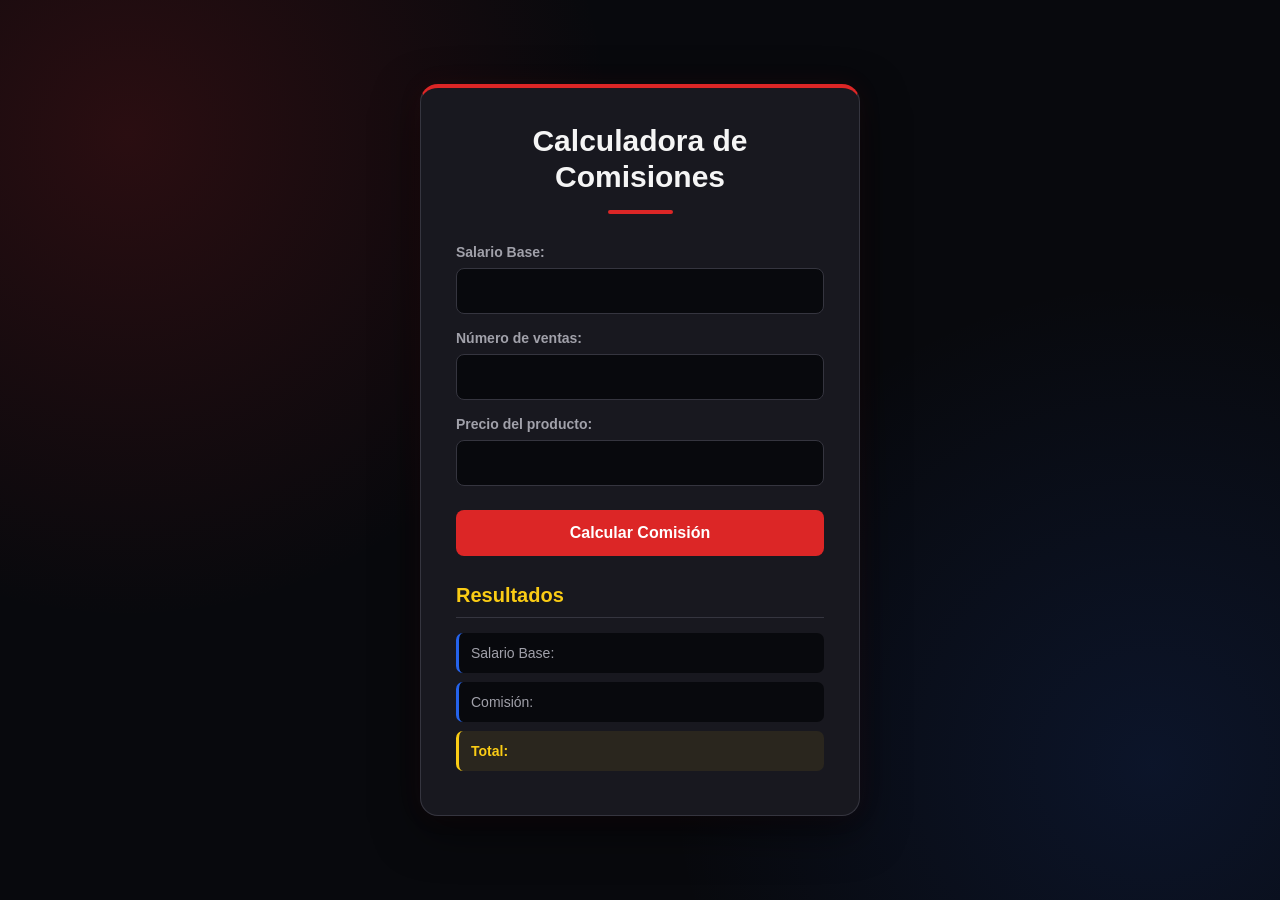
==== index.html @ 2269eaf5 "renombramos html" ====
<!DOCTYPE html>
<html lang="es">
<head>
    <meta charset="UTF-8">
    <meta name="viewport" content="width=device-width, initial-scale=1.0">
    <title>Calculadora de Comisiones</title>
    <link rel="stylesheet" href="ventas.css">
    <script src="utilitario.js" defer></script>
    <script src="ventas.js" defer></script>
</head>
<body>

    <div class="contenedor">
        <h1>Calculadora de Comisiones</h1>

        <label>Salario Base:</label>
        <input type="text" id="txtSueldoBase">

        <label>Número de ventas:</label>
        <input type="text" id="txtVentas">

        <label>Precio del producto:</label>
        <input type="text" id="txtPrecio">

        <button onclick="calcular()">Calcular Comisión</button>

        <h2>Resultados</h2>
        <p>Salario Base: <span id="spSueldoBase"></span></p>
        <p>Comisión: <span id="spComision"></span></p>
        <p>Total: <span id="spTotal"></span></p>
    </div>

    
</body>
</html>
---- ventas.css ----
/* =====================================
   CALCULADORA DE COMISIONES
   PALETA TRIADICA: ROJO - AZUL - AMARILLO
   ===================================== */

:root {
    --rojo: #DC2626;
    --rojo-hover: #B91C1C;
    --negro: #08090D;
    --superficie: #18181F;
    --azul: #2563EB;
    --amarillo: #FACC15;
    --texto: #F5F5F5;
    --texto-secundario: #A1A1AA;
    --borde: #35353F;
}

/* RESET */

* {
    margin: 0;
    padding: 0;
    box-sizing: border-box;
}

/* FONDO GENERAL */

body {
    font-family: Arial, sans-serif;
    background:
        radial-gradient(
            circle at 10% 15%,
            rgba(220, 38, 38, 0.16),
            transparent 35%
        ),
        radial-gradient(
            circle at 90% 85%,
            rgba(37, 99, 235, 0.13),
            transparent 35%
        ),
        var(--negro);

    color: var(--texto);

    min-height: 100vh;
    min-height: 100svh;

    display: flex;
    justify-content: center;
    align-items: center;

    padding: 30px 16px;
}

/* CONTENEDOR PRINCIPAL */

.contenedor {
    background: var(--superficie);

    width: 100%;
    max-width: 440px;

    padding: clamp(22px, 5vw, 35px);

    border-radius: 18px;

    border: 1px solid var(--borde);

    border-top: 4px solid var(--rojo);

    box-shadow:
        0 15px 45px rgba(0, 0, 0, 0.5),
        0 0 25px rgba(220, 38, 38, 0.08);

}

/* TITULOS */

h1 {
    font-size: clamp(23px, 5vw, 30px);

    text-align: center;

    color: var(--texto);

    margin-bottom: 30px;

    line-height: 1.2;
}

h1::after {
    content: "";

    display: block;

    width: 65px;
    height: 4px;

    background: var(--rojo);

    margin: 15px auto 0;

    border-radius: 10px;
}

h2 {
    font-size: 20px;

    color: var(--amarillo);

    margin-top: 28px;
    margin-bottom: 15px;

    border-bottom: 1px solid var(--borde);

    padding-bottom: 10px;
}

/* ETIQUETAS */

label {
    display: block;

    margin-bottom: 8px;
    margin-top: 16px;

    font-size: 14px;

    font-weight: bold;

    color: var(--texto-secundario);
}

/* CAMPOS DE ENTRADA */

input {
    display: block;

    width: 100%;

    padding: 13px 14px;

    margin-bottom: 12px;

    background: var(--negro);

    color: var(--texto);

    border: 1px solid var(--borde);

    border-radius: 8px;

    font-size: 16px;

    outline: none;

    transition: border 0.3s, box-shadow 0.3s;
}

input:focus {
    border-color: var(--azul);

    box-shadow: 0 0 0 3px rgba(37, 99, 235, 0.2);
}

/* BOTON */

button {
    width: 100%;

    padding: 14px;

    margin-top: 12px;

    background: var(--rojo);

    border: none;

    border-radius: 8px;

    color: white;

    font-size: 16px;

    font-weight: bold;

    cursor: pointer;

    transition:
        background 0.3s,
        transform 0.2s,
        box-shadow 0.3s;
}

button:hover {
    background: var(--rojo-hover);

    box-shadow: 0 5px 20px rgba(220, 38, 38, 0.3);

    transform: translateY(-2px);
}

button:active {
    transform: scale(0.98);
}

button:focus-visible {
    outline: 3px solid var(--amarillo);
    outline-offset: 3px;
}

/* RESULTADOS */

p {
    display: flex;

    justify-content: space-between;

    gap: 12px;

    padding: 12px;

    margin-bottom: 9px;

    background: var(--negro);

    border-radius: 7px;

    border-left: 3px solid var(--azul);

    color: var(--texto-secundario);

    font-size: 14px;

    flex-wrap: wrap;
}

p span {
    color: var(--texto);

    font-weight: bold;

    overflow-wrap: anywhere;
}

/* TOTAL */

p:last-child {
    border-left-color: var(--amarillo);

    background: rgba(250, 204, 21, 0.08);

    color: var(--amarillo);

    font-weight: bold;
}

p:last-child span {
    color: var(--amarillo);
}

/* =====================================
   RESPONSIVE DESIGN
   ===================================== */

/* TABLETS */

@media (max-width: 768px) {

    body {
        padding: 25px 16px;
    }

    .contenedor {
        max-width: 420px;
    }

}

/* TELEFONOS */

@media (max-width: 480px) {

    body {
        padding: 18px 12px;
        align-items: flex-start;
    }

    .contenedor {
        padding: 22px 18px;

        border-radius: 13px;
    }

    h1 {
        font-size: 24px;
        margin-bottom: 25px;
    }

    h2 {
        font-size: 18px;
    }

    input {
        padding: 12px;
        font-size: 16px;
    }

    button {
        padding: 13px;
    }

    p {
        font-size: 13px;
    }

}

/* TELEFONOS PEQUEÑOS */

@media (max-width: 320px) {

    .contenedor {
        padding: 18px 13px;
    }

    h1 {
        font-size: 21px;
    }

}
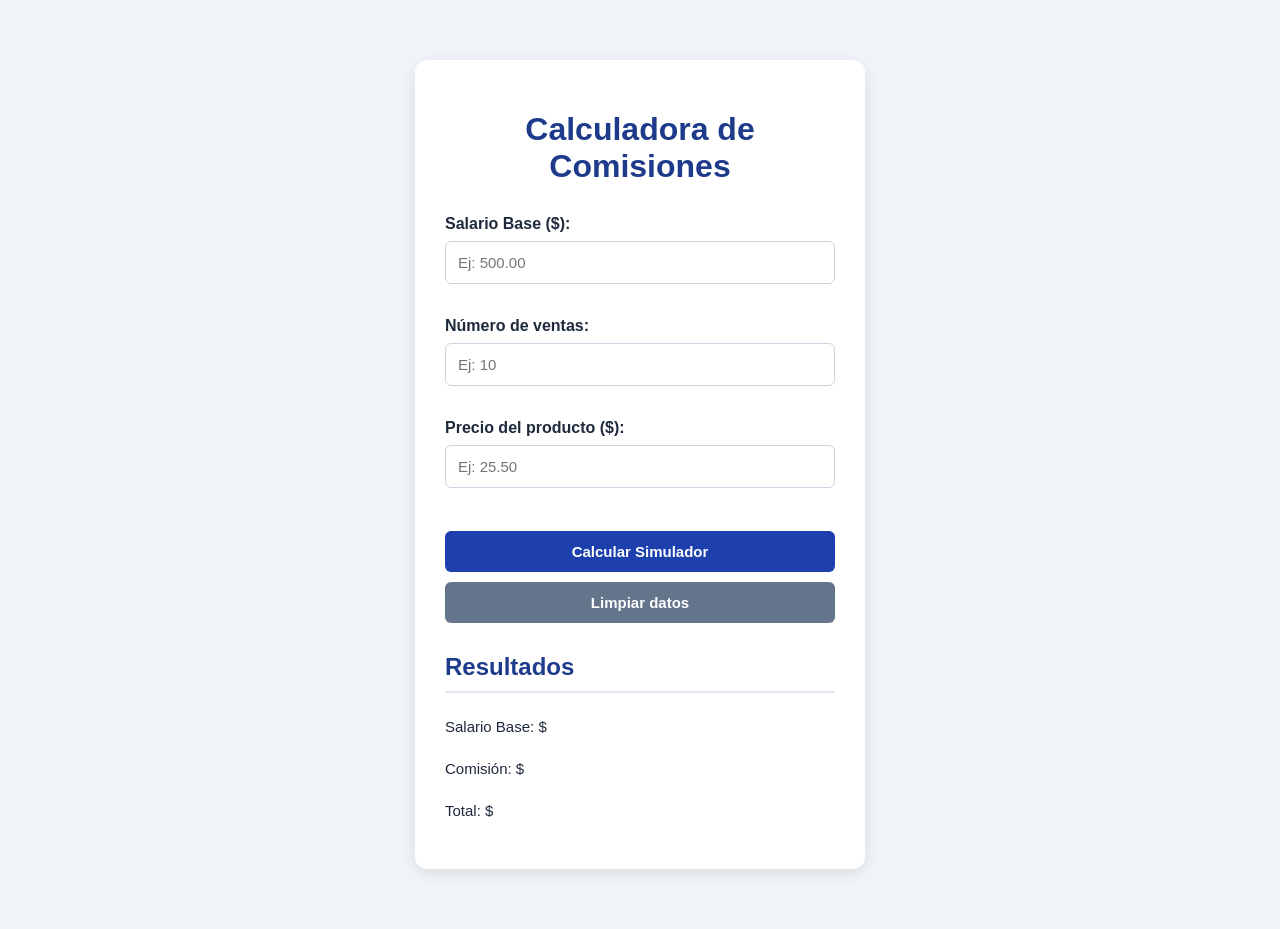
==== commit d205ac48: "agregamos validaciones adicionales y modificamos con un promp" ====
--- a/index.html
+++ b/index.html
@@ -1,35 +1,124 @@
 <!DOCTYPE html>
 <html lang="es">
+
 <head>
+
     <meta charset="UTF-8">
+
     <meta name="viewport" content="width=device-width, initial-scale=1.0">
+
     <title>Calculadora de Comisiones</title>
+
     <link rel="stylesheet" href="ventas.css">
+
     <script src="utilitario.js" defer></script>
     <script src="ventas.js" defer></script>
+
 </head>
+
 <body>
 
     <div class="contenedor">
+
         <h1>Calculadora de Comisiones</h1>
 
-        <label>Salario Base:</label>
-        <input type="text" id="txtSueldoBase">
 
-        <label>Número de ventas:</label>
-        <input type="text" id="txtVentas">
+        <!-- SALARIO BASE -->
 
-        <label>Precio del producto:</label>
-        <input type="text" id="txtPrecio">
+        <label for="txtSueldoBase">
+            Salario Base ($):
+        </label>
 
-        <button onclick="calcular()">Calcular Comisión</button>
+        <input
+            type="text"
+            id="txtSueldoBase"
+            placeholder="Ej: 500.00"
+        >
+
+        <span
+            id="errorSueldoBase"
+            class="mensaje-error"
+        ></span>
+
+
+        <!-- NÚMERO DE VENTAS -->
+
+        <label for="txtVentas">
+            Número de ventas:
+        </label>
+
+        <input
+            type="text"
+            id="txtVentas"
+            placeholder="Ej: 10"
+        >
+
+        <span
+            id="errorVentas"
+            class="mensaje-error"
+        ></span>
+
+
+        <!-- PRECIO DEL PRODUCTO -->
+
+        <label for="txtPrecio">
+            Precio del producto ($):
+        </label>
+
+        <input
+            type="text"
+            id="txtPrecio"
+            placeholder="Ej: 25.50"
+        >
+
+        <span
+            id="errorPrecio"
+            class="mensaje-error"
+        ></span>
+
+
+        <!-- BOTÓN CALCULAR -->
+
+        <button
+            type="button"
+            onclick="calcular()"
+        >
+            Calcular Simulador
+        </button>
+
+
+        <!-- BOTÓN LIMPIAR -->
+
+        <button
+            type="button"
+            onclick="limpiar()"
+        >
+            Limpiar datos
+        </button>
+
+
+        <!-- RESULTADOS -->
 
         <h2>Resultados</h2>
-        <p>Salario Base: <span id="spSueldoBase"></span></p>
-        <p>Comisión: <span id="spComision"></span></p>
-        <p>Total: <span id="spTotal"></span></p>
+
+        <p>
+            Salario Base:
+            $<span id="spSueldoBase"></span>
+        </p>
+
+        <p>
+            Comisión:
+            $<span id="spComision"></span>
+        </p>
+
+        <p>
+            Total:
+            $<span id="spTotal"></span>
+        </p>
+
     </div>
 
-    
 </body>
-</html>+
+</html>
+
--- a/ventas.css
+++ b/ventas.css
@@ -1,332 +1,173 @@
 
-/* =====================================
-   CALCULADORA DE COMISIONES
-   PALETA TRIADICA: ROJO - AZUL - AMARILLO
-   ===================================== */
+/* =================================
+   ESTILOS GENERALES
+================================= */
 
-:root {
-    --rojo: #DC2626;
-    --rojo-hover: #B91C1C;
-    --negro: #08090D;
-    --superficie: #18181F;
-    --azul: #2563EB;
-    --amarillo: #FACC15;
-    --texto: #F5F5F5;
-    --texto-secundario: #A1A1AA;
-    --borde: #35353F;
+body {
+    margin: 0;
+    padding: 30px 15px;
+    min-height: 100vh;
+    box-sizing: border-box;
+
+    font-family: Arial, sans-serif;
+    background-color: #f1f5f9;
+    color: #1e293b;
 }
 
-/* RESET */
 
-* {
-    margin: 0;
-    padding: 0;
+/* =================================
+   CONTENEDOR PRINCIPAL
+================================= */
+
+.contenedor {
+    width: 100%;
+    max-width: 450px;
+    margin: 30px auto;
+    padding: 30px;
+
     box-sizing: border-box;
+    background-color: #ffffff;
+    border-radius: 12px;
+
+    box-shadow: 0 4px 15px rgba(0, 0, 0, 0.10);
 }
 
-/* FONDO GENERAL */
 
-body {
-    font-family: Arial, sans-serif;
-    background:
-        radial-gradient(
-            circle at 10% 15%,
-            rgba(220, 38, 38, 0.16),
-            transparent 35%
-        ),
-        radial-gradient(
-            circle at 90% 85%,
-            rgba(37, 99, 235, 0.13),
-            transparent 35%
-        ),
-        var(--negro);
-
-    color: var(--texto);
-
-    min-height: 100vh;
-    min-height: 100svh;
-
-    display: flex;
-    justify-content: center;
-    align-items: center;
-
-    padding: 30px 16px;
-}
-
-/* CONTENEDOR PRINCIPAL */
-
-.contenedor {
-    background: var(--superficie);
-
-    width: 100%;
-    max-width: 440px;
-
-    padding: clamp(22px, 5vw, 35px);
-
-    border-radius: 18px;
-
-    border: 1px solid var(--borde);
-
-    border-top: 4px solid var(--rojo);
-
-    box-shadow:
-        0 15px 45px rgba(0, 0, 0, 0.5),
-        0 0 25px rgba(220, 38, 38, 0.08);
-
-}
-
-/* TITULOS */
+/* =================================
+   TITULOS
+================================= */
 
 h1 {
-    font-size: clamp(23px, 5vw, 30px);
-
     text-align: center;
-
-    color: var(--texto);
-
+    color: #1e3a8a;
     margin-bottom: 30px;
-
-    line-height: 1.2;
-}
-
-h1::after {
-    content: "";
-
-    display: block;
-
-    width: 65px;
-    height: 4px;
-
-    background: var(--rojo);
-
-    margin: 15px auto 0;
-
-    border-radius: 10px;
 }
 
 h2 {
-    font-size: 20px;
-
-    color: var(--amarillo);
-
-    margin-top: 28px;
-    margin-bottom: 15px;
-
-    border-bottom: 1px solid var(--borde);
-
+    margin-top: 30px;
+    color: #1e3a8a;
+    border-bottom: 2px solid #e2e8f0;
     padding-bottom: 10px;
 }
 
-/* ETIQUETAS */
+
+/* =================================
+   ETIQUETAS E INPUTS
+================================= */
 
 label {
     display: block;
-
     margin-bottom: 8px;
-    margin-top: 16px;
-
-    font-size: 14px;
-
     font-weight: bold;
-
-    color: var(--texto-secundario);
 }
 
-/* CAMPOS DE ENTRADA */
+input {
+    width: 100%;
+    padding: 12px;
+    margin-bottom: 15px;
 
-input {
-    display: block;
+    box-sizing: border-box;
+    border: 1px solid #cbd5e1;
+    border-radius: 6px;
 
-    width: 100%;
-
-    padding: 13px 14px;
-
-    margin-bottom: 12px;
-
-    background: var(--negro);
-
-    color: var(--texto);
-
-    border: 1px solid var(--borde);
-
-    border-radius: 8px;
-
-    font-size: 16px;
-
+    font-size: 15px;
     outline: none;
-
-    transition: border 0.3s, box-shadow 0.3s;
 }
 
 input:focus {
-    border-color: var(--azul);
-
-    box-shadow: 0 0 0 3px rgba(37, 99, 235, 0.2);
+    border-color: #2563eb;
+    box-shadow: 0 0 4px rgba(37, 99, 235, 0.3);
 }
 
-/* BOTON */
+
+/* =================================
+   MENSAJES DE ERROR
+================================= */
+
+.mensaje-error {
+    display: block;
+    color: #dc2626;
+    font-size: 13px;
+    font-style: italic;
+
+    margin-top: -10px;
+    margin-bottom: 12px;
+
+    min-height: 16px;
+}
+
+
+/* =================================
+   BOTONES
+================================= */
 
 button {
     width: 100%;
+    padding: 12px;
 
-    padding: 14px;
-
-    margin-top: 12px;
-
-    background: var(--rojo);
+    margin-top: 10px;
 
     border: none;
+    border-radius: 6px;
 
-    border-radius: 8px;
-
+    background-color: #1e40af;
     color: white;
 
-    font-size: 16px;
-
+    font-size: 15px;
     font-weight: bold;
 
     cursor: pointer;
-
-    transition:
-        background 0.3s,
-        transform 0.2s,
-        box-shadow 0.3s;
+    transition: background-color 0.3s;
 }
 
 button:hover {
-    background: var(--rojo-hover);
-
-    box-shadow: 0 5px 20px rgba(220, 38, 38, 0.3);
-
-    transform: translateY(-2px);
+    background-color: #1d4ed8;
 }
 
-button:active {
-    transform: scale(0.98);
+
+/* BOTON LIMPIAR */
+
+button:last-of-type {
+    background-color: #64748b;
 }
 
-button:focus-visible {
-    outline: 3px solid var(--amarillo);
-    outline-offset: 3px;
+button:last-of-type:hover {
+    background-color: #475569;
 }
 
-/* RESULTADOS */
 
-p {
-    display: flex;
+/* =================================
+   RESULTADOS
+================================= */
 
-    justify-content: space-between;
-
-    gap: 12px;
-
-    padding: 12px;
-
-    margin-bottom: 9px;
-
-    background: var(--negro);
-
-    border-radius: 7px;
-
-    border-left: 3px solid var(--azul);
-
-    color: var(--texto-secundario);
-
-    font-size: 14px;
-
-    flex-wrap: wrap;
+.contenedor p {
+    font-size: 15px;
+    padding: 5px 0;
 }
 
-p span {
-    color: var(--texto);
-
+.contenedor p span {
     font-weight: bold;
-
-    overflow-wrap: anywhere;
+    color: #15803d;
 }
 
-/* TOTAL */
 
-p:last-child {
-    border-left-color: var(--amarillo);
-
-    background: rgba(250, 204, 21, 0.08);
-
-    color: var(--amarillo);
-
-    font-weight: bold;
-}
-
-p:last-child span {
-    color: var(--amarillo);
-}
-
-/* =====================================
-   RESPONSIVE DESIGN
-   ===================================== */
-
-/* TABLETS */
-
-@media (max-width: 768px) {
-
-    body {
-        padding: 25px 16px;
-    }
-
-    .contenedor {
-        max-width: 420px;
-    }
-
-}
-
-/* TELEFONOS */
+/* =================================
+   DISEÑO RESPONSIVE
+================================= */
 
 @media (max-width: 480px) {
 
     body {
-        padding: 18px 12px;
-        align-items: flex-start;
+        padding: 15px;
     }
 
     .contenedor {
-        padding: 22px 18px;
-
-        border-radius: 13px;
+        padding: 20px;
+        margin: 15px auto;
     }
 
     h1 {
-        font-size: 24px;
-        margin-bottom: 25px;
-    }
-
-    h2 {
-        font-size: 18px;
-    }
-
-    input {
-        padding: 12px;
-        font-size: 16px;
-    }
-
-    button {
-        padding: 13px;
-    }
-
-    p {
-        font-size: 13px;
-    }
-
-}
-
-/* TELEFONOS PEQUEÑOS */
-
-@media (max-width: 320px) {
-
-    .contenedor {
-        padding: 18px 13px;
-    }
-
-    h1 {
-        font-size: 21px;
+        font-size: 23px;
     }
 
 }
